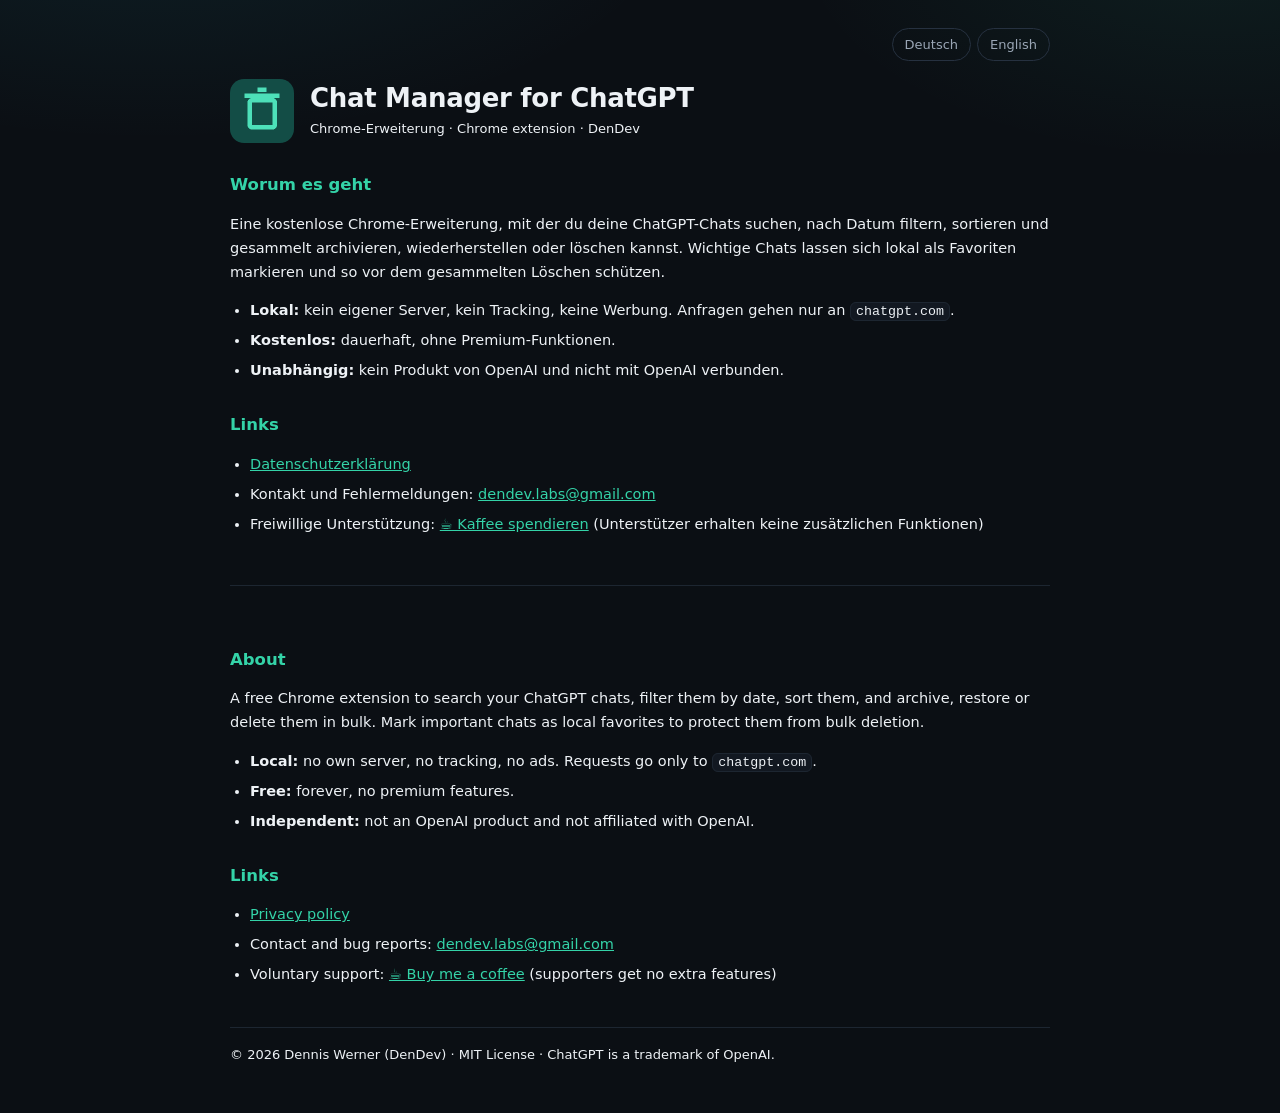
==== chat-manager/index.html @ b448d84f "Add Chat Manager for ChatGPT project page and privacy policy Generated from the extension repository" ====
<!doctype html>
<html lang="de">
<head>
  <meta charset="utf-8">
  <meta name="viewport" content="width=device-width,initial-scale=1">
  <title>Chat Manager for ChatGPT</title>
  <meta name="description" content="Kostenlose Chrome-Erweiterung zum Suchen, Filtern, Archivieren und gesammelten Löschen von ChatGPT-Chats. Lokal, ohne Tracking. / Free Chrome extension to search, filter, archive and bulk-delete ChatGPT chats.">
  <link rel="icon" href="icons/icon48.png">
  <link rel="stylesheet" href="style.css">
</head>
<body>
<main class="app doc">
  <nav class="doc-lang" aria-label="Sprache / Language">
    <a href="#de" lang="de">Deutsch</a>
    <a href="#en" lang="en">English</a>
  </nav>

  <header class="site-head">
    <img src="icons/icon128.png" width="64" height="64" alt="">
    <div>
      <h1>Chat Manager for ChatGPT</h1>
      <p class="doc-meta">Chrome-Erweiterung · Chrome extension · DenDev</p>
    </div>
  </header>

  <article id="de" lang="de" class="doc-section">
    <h2>Worum es geht</h2>
    <p>Eine kostenlose Chrome-Erweiterung, mit der du deine ChatGPT-Chats suchen, nach Datum filtern, sortieren und gesammelt archivieren, wiederherstellen oder löschen kannst. Wichtige Chats lassen sich lokal als Favoriten markieren und so vor dem gesammelten Löschen schützen.</p>
    <ul>
      <li><strong>Lokal:</strong> kein eigener Server, kein Tracking, keine Werbung. Anfragen gehen nur an <code>chatgpt.com</code>.</li>
      <li><strong>Kostenlos:</strong> dauerhaft, ohne Premium-Funktionen.</li>
      <li><strong>Unabhängig:</strong> kein Produkt von OpenAI und nicht mit OpenAI verbunden.</li>
    </ul>

    <h2>Links</h2>
    <ul>
      <li><a href="privacy.html">Datenschutzerklärung</a></li>
      <li>Kontakt und Fehlermeldungen: <a href="mailto:dendev.labs@gmail.com">dendev.labs@gmail.com</a></li>
      <li>Freiwillige Unterstützung: <a href="https://buymeacoffee.com/rockstaa" target="_blank" rel="noopener noreferrer">☕ Kaffee spendieren</a> (Unterstützer erhalten keine zusätzlichen Funktionen)</li>
    </ul>
  </article>

  <article id="en" lang="en" class="doc-section">
    <h2>About</h2>
    <p>A free Chrome extension to search your ChatGPT chats, filter them by date, sort them, and archive, restore or delete them in bulk. Mark important chats as local favorites to protect them from bulk deletion.</p>
    <ul>
      <li><strong>Local:</strong> no own server, no tracking, no ads. Requests go only to <code>chatgpt.com</code>.</li>
      <li><strong>Free:</strong> forever, no premium features.</li>
      <li><strong>Independent:</strong> not an OpenAI product and not affiliated with OpenAI.</li>
    </ul>

    <h2>Links</h2>
    <ul>
      <li><a href="privacy.html#en">Privacy policy</a></li>
      <li>Contact and bug reports: <a href="mailto:dendev.labs@gmail.com">dendev.labs@gmail.com</a></li>
      <li>Voluntary support: <a href="https://buymeacoffee.com/rockstaa" target="_blank" rel="noopener noreferrer">☕ Buy me a coffee</a> (supporters get no extra features)</li>
    </ul>
  </article>

  <p class="doc-meta site-foot">© 2026 Dennis Werner (DenDev) · MIT License · ChatGPT is a trademark of OpenAI.</p>
</main>
</body>
</html>
---- chat-manager/style.css ----
/* Chat Manager for ChatGPT – dark UI. No external fonts or assets. */
:root {
  color-scheme: dark;
  --bg: #0b0f14;
  --surface: #121821;
  --surface-2: #18202b;
  --surface-3: #1f2935;
  --line: #263140;
  --line-soft: #1d2631;
  --text: #eef2f6;
  --muted: #9aa6b5;
  --faint: #6f7c8c;
  --accent: #34d3a8;
  --accent-2: #2bb8c9;
  --accent-ink: #052520;
  --accent-soft: rgba(52, 211, 168, .12);
  --danger: #e5566b;
  --danger-strong: #b8364b;
  --danger-soft: rgba(229, 86, 107, .12);
  --warn: #f2b45a;
  --warn-soft: rgba(242, 180, 90, .12);
  --star: #f5c451;
  --radius: 14px;
  --radius-sm: 10px;
  --shadow: 0 1px 0 rgba(255, 255, 255, .03) inset, 0 12px 40px -20px rgba(0, 0, 0, .7);
  --focus: 0 0 0 3px rgba(52, 211, 168, .45);
  --ease: cubic-bezier(.2, .7, .2, 1);
}
* { box-sizing: border-box; }
html { -webkit-text-size-adjust: 100%; }
body {
  margin: 0;
  background:
    radial-gradient(900px 420px at 12% -10%, rgba(43, 184, 201, .10), transparent 60%),
    radial-gradient(700px 360px at 95% -5%, rgba(52, 211, 168, .08), transparent 60%),
    var(--bg);
  color: var(--text);
  font: 14.5px/1.5 system-ui, -apple-system, "Segoe UI", Roboto, sans-serif;
  min-height: 100vh;
}
.sprite { position: absolute; width: 0; height: 0; overflow: hidden; }
.sr-only { position: absolute; width: 1px; height: 1px; padding: 0; margin: -1px; overflow: hidden; clip: rect(0 0 0 0); white-space: nowrap; border: 0; }
.hidden { display: none !important; }
.muted { color: var(--muted); }
.ellipsis { overflow: hidden; text-overflow: ellipsis; white-space: nowrap; min-width: 0; }
.skip-link { position: absolute; left: 16px; top: -60px; background: var(--accent); color: var(--accent-ink); padding: 8px 14px; border-radius: 8px; z-index: 10; font-weight: 700; }
.skip-link:focus { top: 12px; }

.app { width: min(1080px, calc(100% - 32px)); margin: 28px auto 48px; }

/* Icons */
.ic { width: 18px; height: 18px; flex: none; }
.ic.sm { width: 15px; height: 15px; }
.ic.xs { width: 12px; height: 12px; }

/* Buttons */
.btn, .tab, .menu-item, .star, .open { font: inherit; }
.btn {
  display: inline-flex; align-items: center; justify-content: center; gap: 7px;
  border: 1px solid transparent; border-radius: var(--radius-sm);
  padding: 9px 14px; font-weight: 650; cursor: pointer; color: var(--text);
  background: var(--surface-3); text-decoration: none; white-space: nowrap; line-height: 1.2;
  transition: background .15s var(--ease), border-color .15s var(--ease), transform .1s var(--ease), opacity .15s;
}
.btn:hover:not(:disabled) { background: #263242; }
.btn:active:not(:disabled) { transform: translateY(1px); }
.btn:disabled { opacity: .42; cursor: not-allowed; }
.btn.sm { padding: 7px 11px; font-size: 13.5px; }
.btn.primary { background: linear-gradient(135deg, var(--accent), var(--accent-2)); color: var(--accent-ink); }
.btn.primary:hover:not(:disabled) { filter: brightness(1.08); background: linear-gradient(135deg, var(--accent), var(--accent-2)); }
.btn.secondary { background: var(--surface-2); border-color: var(--line); }
.btn.secondary:hover:not(:disabled) { border-color: #36465a; background: var(--surface-3); }
.btn.ghost { background: transparent; color: var(--muted); }
.btn.ghost:hover:not(:disabled) { background: var(--surface-2); color: var(--text); }
.btn.danger { background: var(--danger-strong); color: #fff; }
.btn.danger:hover:not(:disabled) { background: var(--danger); }
.btn.icon-only { padding: 9px; }
.btn.icon-only.sm { padding: 6px; }
.btn.coffee { background: var(--accent-soft); color: var(--accent); border-color: rgba(52, 211, 168, .25); }
.btn.coffee:hover { background: rgba(52, 211, 168, .2); }
:focus-visible { outline: none; box-shadow: var(--focus); }
a:focus-visible, button:focus-visible, summary:focus-visible { border-radius: var(--radius-sm); }

/* Header */
.appbar { display: flex; justify-content: space-between; align-items: center; gap: 16px; margin-bottom: 22px; flex-wrap: wrap; }
.brand { display: flex; align-items: center; gap: 14px; min-width: 0; }
.logo {
  width: 48px; height: 48px; border-radius: 14px; display: grid; place-items: center; flex: none;
  background: linear-gradient(145deg, rgba(52, 211, 168, .22), rgba(43, 184, 201, .12));
  border: 1px solid rgba(52, 211, 168, .3); color: var(--accent);
}
.logo svg { width: 26px; height: 26px; }
h1 { margin: 0; font-size: 22px; letter-spacing: -.3px; line-height: 1.2; }
.tagline { margin: 2px 0 0; color: var(--muted); font-size: 13.5px; }
.appbar-actions { display: flex; align-items: center; gap: 6px; flex-wrap: wrap; }
.pill {
  display: inline-flex; align-items: center; gap: 7px; padding: 5px 11px; border-radius: 999px;
  font-size: 12.5px; color: var(--muted); background: var(--surface); border: 1px solid var(--line); margin-right: 4px;
}
.pill .dot { width: 8px; height: 8px; border-radius: 50%; background: var(--faint); }
.pill[data-state="ok"] .dot { background: var(--accent); box-shadow: 0 0 0 3px var(--accent-soft); }
.pill[data-state="error"] { color: var(--warn); }
.pill[data-state="error"] .dot { background: var(--warn); }
.pill[data-state="checking"] .dot { animation: pulse 1.2s ease-in-out infinite; }

/* Stats */
.stats { display: grid; grid-template-columns: repeat(5, minmax(0, 1fr)); gap: 10px; margin-bottom: 18px; }
.stat { background: var(--surface); border: 1px solid var(--line-soft); border-radius: var(--radius); padding: 12px 14px; display: flex; flex-direction: column; gap: 2px; min-width: 0; }
.stat-value { font-size: 22px; font-weight: 700; letter-spacing: -.4px; font-variant-numeric: tabular-nums; }
.stat-label { font-size: 12px; color: var(--muted); overflow: hidden; text-overflow: ellipsis; white-space: nowrap; }
.stat.accent .stat-value { color: var(--accent); }

/* Tabs */
.tabs { display: inline-flex; gap: 4px; padding: 4px; background: var(--surface); border: 1px solid var(--line-soft); border-radius: 12px; margin-bottom: 14px; max-width: 100%; overflow-x: auto; }
.tab {
  display: inline-flex; align-items: center; gap: 7px; border: 0; background: transparent; color: var(--muted);
  padding: 8px 14px; border-radius: 9px; cursor: pointer; font-weight: 600; white-space: nowrap;
  transition: background .15s var(--ease), color .15s var(--ease);
}
.tab:hover:not(:disabled) { color: var(--text); }
.tab[aria-selected="true"] { background: var(--surface-3); color: var(--text); box-shadow: 0 1px 0 rgba(255, 255, 255, .04) inset; }
.tab:disabled { cursor: not-allowed; opacity: .6; }
.tab .count { font-size: 12px; color: var(--accent); font-variant-numeric: tabular-nums; background: var(--accent-soft); padding: 1px 7px; border-radius: 999px; }

/* Controls */
.controls { display: flex; flex-wrap: wrap; gap: 10px; align-items: flex-end; margin-bottom: 14px; }
.search-wrap { position: relative; flex: 1 1 280px; min-width: 0; }
.search-wrap > .ic { position: absolute; left: 12px; top: 50%; transform: translateY(-50%); color: var(--faint); pointer-events: none; }
.kbd-hint { position: absolute; right: 10px; top: 50%; transform: translateY(-50%); font: 600 11px/1 ui-monospace, monospace; color: var(--faint); border: 1px solid var(--line); border-radius: 5px; padding: 3px 6px; pointer-events: none; }
.search-wrap input:focus ~ .kbd-hint, .search-wrap input:not(:placeholder-shown) ~ .kbd-hint { display: none; }
input[type="search"], input[type="date"], select, #confirmText {
  background: var(--surface); border: 1px solid var(--line); border-radius: var(--radius-sm); color: var(--text);
  font: inherit; padding: 9px 12px; min-height: 40px; transition: border-color .15s var(--ease), box-shadow .15s var(--ease);
}
input[type="search"] { width: 100%; padding-left: 38px; padding-right: 36px; }
input:focus, select:focus { border-color: var(--accent); outline: none; box-shadow: var(--focus); }
input[aria-invalid="true"] { border-color: var(--danger); }
input:disabled, select:disabled { opacity: .5; cursor: not-allowed; }
select { cursor: pointer; padding-right: 30px; }
input[type="date"]::-webkit-calendar-picker-indicator { filter: invert(.8); cursor: pointer; }
.field { display: flex; flex-direction: column; gap: 4px; }
.field-label { font-size: 11.5px; color: var(--muted); font-weight: 600; letter-spacing: .2px; padding-left: 2px; }
.custom-range { display: flex; gap: 8px; animation: fade .18s var(--ease); }
.controls-end { display: flex; gap: 8px; margin-left: auto; align-items: center; }

/* Menu */
.menu { position: relative; }
.menu > summary { list-style: none; }
.menu > summary::-webkit-details-marker { display: none; }
.menu-panel {
  position: absolute; right: 0; top: calc(100% + 6px); z-index: 5; width: 270px; padding: 8px;
  background: var(--surface-2); border: 1px solid var(--line); border-radius: var(--radius); box-shadow: 0 18px 50px -12px #000c;
  animation: pop .16s var(--ease);
}
.menu-item { display: block; width: 100%; text-align: left; background: transparent; border: 0; color: var(--text); padding: 9px 10px; border-radius: 8px; cursor: pointer; font-weight: 600; }
.menu-item:hover:not(:disabled) { background: var(--surface-3); }
.menu-item:disabled { opacity: .4; cursor: not-allowed; }
.menu-note { margin: 4px 10px 6px; color: var(--muted); font-size: 12.5px; }
.menu-note.small { font-size: 11.5px; color: var(--faint); margin-top: 8px; }

/* Banner */
.banner { display: flex; align-items: center; gap: 12px; padding: 11px 14px; margin-bottom: 12px; border-radius: var(--radius); background: var(--warn-soft); border: 1px solid rgba(242, 180, 90, .3); color: var(--text); animation: fade .2s var(--ease); }
.banner > .ic { color: var(--warn); }
.banner-body { flex: 1; min-width: 0; font-size: 13.5px; }

/* Panel / list */
.panel { background: var(--surface); border: 1px solid var(--line-soft); border-radius: var(--radius); box-shadow: var(--shadow); overflow: hidden; }
.selectionbar { display: flex; align-items: center; gap: 12px; flex-wrap: wrap; padding: 10px 14px; border-bottom: 1px solid var(--line-soft); background: var(--surface-2); position: sticky; top: 0; z-index: 2; }
.checkall { display: inline-flex; align-items: center; gap: 10px; font-weight: 600; cursor: pointer; }
#selectionInfo { font-size: 13px; flex: 1; min-width: 120px; }
.actions { display: flex; gap: 6px; flex-wrap: wrap; margin-left: auto; }
input[type="checkbox"] { width: 17px; height: 17px; accent-color: var(--accent); cursor: pointer; margin: 0; flex: none; }
input[type="checkbox"]:disabled { cursor: not-allowed; }

.list { min-height: 260px; }
.list:focus { outline: none; }
.item { display: flex; align-items: center; gap: 4px; padding: 0 8px 0 0; border-bottom: 1px solid var(--line-soft); transition: background .12s var(--ease); animation: fade .2s var(--ease); }
.item:last-child { border-bottom: 0; }
.item:hover { background: rgba(255, 255, 255, .02); }
.item:has(.row-check:checked) { background: var(--accent-soft); }
.item-main { display: flex; align-items: center; gap: 12px; flex: 1; min-width: 0; padding: 11px 6px 11px 16px; cursor: pointer; }
.details { min-width: 0; flex: 1; }
.name { font-weight: 600; overflow: hidden; text-overflow: ellipsis; white-space: nowrap; }
.name.untitled { color: var(--muted); font-style: italic; font-weight: 500; }
.meta { display: flex; align-items: center; gap: 8px; flex-wrap: wrap; font-size: 12px; color: var(--muted); margin-top: 1px; }
.badge { display: inline-flex; align-items: center; gap: 4px; font-size: 11px; font-weight: 650; padding: 1px 7px; border-radius: 999px; background: var(--surface-3); color: var(--muted); }
.badge.subtle { background: transparent; border: 1px solid var(--line); }
.badge.protected { background: rgba(245, 196, 81, .12); color: var(--star); }
.star, .open {
  display: grid; place-items: center; width: 36px; height: 36px; border-radius: 9px; border: 0; background: transparent;
  color: var(--faint); cursor: pointer; flex: none; transition: color .15s var(--ease), background .15s var(--ease), transform .15s var(--ease);
}
.star:hover:not(:disabled), .open:hover { background: var(--surface-3); color: var(--text); }
.star.on { color: var(--star); }
.star.on:hover:not(:disabled) { color: var(--star); }
.star:active:not(:disabled) { transform: scale(.88); }
.star:disabled { cursor: not-allowed; opacity: .5; }
.open { color: var(--faint); }
.skeleton { height: 58px; background: linear-gradient(90deg, transparent 0, rgba(255, 255, 255, .04) 50%, transparent 100%) var(--surface); background-size: 300% 100%; animation: shimmer 1.4s linear infinite; }
.empty { padding: 56px 20px; text-align: center; color: var(--muted); display: flex; flex-direction: column; align-items: center; gap: 14px; }
.empty p { margin: 0; max-width: 460px; }
.empty.error p { color: var(--warn); }
.more { padding: 12px; text-align: center; border-top: 1px solid var(--line-soft); }

/* Progress & result */
.progress { padding: 14px 16px; border-bottom: 1px solid var(--line-soft); background: var(--surface-2); animation: fade .2s var(--ease); }
.progress-head, .progress-foot, .result-head { display: flex; align-items: center; justify-content: space-between; gap: 12px; }
.progress-pct { font-weight: 700; color: var(--accent); font-variant-numeric: tabular-nums; }
.bar { height: 8px; margin: 10px 0; background: var(--surface-3); border-radius: 999px; overflow: hidden; }
.bar > span { display: block; height: 100%; width: 0; background: linear-gradient(90deg, var(--accent), var(--accent-2)); border-radius: inherit; transition: width .3s var(--ease); }
.progress-foot { font-size: 12.5px; flex-wrap: wrap; }
#progressCurrent { flex: 1; }
.result { padding: 12px 16px; border-bottom: 1px solid var(--line-soft); font-size: 13.5px; animation: fade .2s var(--ease); }
.result[data-tone="ok"] { background: var(--accent-soft); }
.result[data-tone="warn"] { background: var(--warn-soft); }
.result-actions { display: flex; gap: 6px; align-items: center; flex: none; }
.result details { margin-top: 8px; }
.result summary { cursor: pointer; color: var(--muted); }
.result ul { margin: 8px 0 0; padding-left: 18px; max-height: 180px; overflow: auto; color: var(--muted); font-size: 12.5px; }

.status { min-height: 20px; margin: 10px 4px 0; color: var(--muted); font-size: 12.5px; }

/* Footer */
.footer { margin-top: 30px; }
.support { display: flex; align-items: center; gap: 14px; padding: 14px 16px; border: 1px solid var(--line-soft); border-radius: var(--radius); background: var(--surface); }
.support-ic { width: 26px; height: 26px; color: var(--accent); }
.support > div { flex: 1; min-width: 0; }
.support strong { font-size: 14px; }
.support p { margin: 2px 0 0; color: var(--muted); font-size: 13px; }
.disclaimer { color: var(--faint); font-size: 12px; line-height: 1.65; margin: 14px 4px 0; }
.disclaimer.small { margin-top: 6px; }

/* Dialogs */
dialog {
  width: min(480px, calc(100vw - 32px)); max-height: calc(100vh - 48px); overflow: auto;
  border: 1px solid var(--line); border-radius: 18px; background: var(--surface-2); color: var(--text);
  padding: 22px 24px; box-shadow: 0 30px 100px -20px #000;
}
dialog[open] { animation: pop .18s var(--ease); }
dialog::backdrop { background: rgba(3, 6, 10, .72); backdrop-filter: blur(3px); }
dialog h2 { margin: 0 0 8px; font-size: 19px; letter-spacing: -.2px; }
dialog p { color: var(--muted); margin: 0 0 10px; }
.notes { margin: 0 0 10px; padding-left: 18px; color: var(--muted); font-size: 13px; }
.notes:empty { display: none; }
.protected-box { display: flex; gap: 10px; padding: 12px; border-radius: var(--radius-sm); background: rgba(245, 196, 81, .08); border: 1px solid rgba(245, 196, 81, .25); margin: 10px 0; }
.protected-box > .ic { color: var(--star); margin-top: 2px; }
.protected-box p { color: var(--text); margin-bottom: 8px; }
label.inline { display: inline-flex; align-items: center; gap: 9px; cursor: pointer; }
#typeConfirmWrap { margin-top: 14px; }
#typeConfirmWrap label { font-size: 13.5px; }
#confirmText { width: 100%; margin-top: 6px; font-family: ui-monospace, monospace; letter-spacing: .5px; }
.dialog-buttons { display: flex; justify-content: flex-end; gap: 8px; margin-top: 20px; flex-wrap: wrap; }
.dialog-head { display: flex; justify-content: space-between; align-items: center; margin-bottom: 8px; }
.dialog-head h2 { margin: 0; }
.setting { padding: 14px 0; border-bottom: 1px solid var(--line-soft); display: flex; flex-direction: column; gap: 7px; }
.setting > label:not(.inline), .setting-label { font-weight: 650; }
.setting select { align-self: flex-start; }
.setting-help { font-size: 12.5px; color: var(--muted); margin: 0; }
.setting .btn { align-self: flex-start; }
.support-mini { border-bottom: 0; }
#settingsDialog > form > .setting-help { margin-top: 6px; color: var(--faint); }

/* Animations */
@keyframes fade { from { opacity: 0; } to { opacity: 1; } }
@keyframes pop { from { opacity: 0; transform: translateY(4px) scale(.98); } to { opacity: 1; transform: none; } }
@keyframes shimmer { from { background-position: 100% 0; } to { background-position: -200% 0; } }
@keyframes pulse { 50% { opacity: .35; } }
@keyframes spin { to { transform: rotate(360deg); } }
.spinning .ic { animation: spin .9s linear infinite; }
@media (prefers-reduced-motion: reduce) {
  *, *::before, *::after { animation-duration: .01ms !important; animation-iteration-count: 1 !important; transition-duration: .01ms !important; }
}

/* Responsive */
@media (max-width: 860px) {
  .stats { grid-template-columns: repeat(3, minmax(0, 1fr)); }
  .controls-end { margin-left: 0; }
}
@media (max-width: 600px) {
  .app { width: calc(100% - 24px); margin-top: 16px; }
  .stats { grid-template-columns: repeat(2, minmax(0, 1fr)); }
  .stat.accent { grid-column: span 2; }
  .controls > .field, .custom-range, .controls-end { flex: 1 1 100%; }
  .custom-range .field { flex: 1; }
  .controls-end { flex-wrap: wrap; }
  .actions { margin-left: 0; width: 100%; }
  .actions .btn { flex: 1; }
  .support { flex-direction: column; align-items: flex-start; }
  .kbd-hint { display: none; }
}

/* Footer links */
.disclaimer a { color: var(--muted); text-decoration: underline; text-underline-offset: 2px; }
.disclaimer a:hover { color: var(--accent); }
.setting-help a { color: var(--accent); }

/* Privacy page */
.doc { max-width: 820px; line-height: 1.65; }
.doc-section[hidden] { display: none; }
.doc-section + .doc-section { margin-top: 48px; padding-top: 32px; border-top: 1px solid var(--line-soft); }
.doc h1 { font-size: 26px; margin: 0 0 4px; }
.doc h2 { font-size: 16.5px; margin: 28px 0 8px; color: var(--accent); }
.doc p, .doc li { color: var(--text); }
.doc ul { padding-left: 20px; }
.doc li + li { margin-top: 6px; }
.doc a { color: var(--accent); }
.doc code { font-size: .92em; padding: 1px 5px; border-radius: 6px; background: var(--surface); border: 1px solid var(--line-soft); overflow-wrap: anywhere; }
.doc-meta { color: var(--muted); font-size: 13px; margin: 0; }
.doc-lang { display: flex; gap: 6px; justify-content: flex-end; margin-bottom: 18px; }
.doc-lang a { padding: 5px 12px; border-radius: 999px; border: 1px solid var(--line); color: var(--muted); text-decoration: none; font-size: 13px; }
.doc-lang a[aria-current="true"] { border-color: var(--accent); color: var(--accent); background: var(--accent-soft); }
.doc-table { overflow-x: auto; border: 1px solid var(--line-soft); border-radius: var(--radius-sm); background: var(--surface); }
.doc table { width: 100%; border-collapse: collapse; font-size: 13.5px; min-width: 560px; }
.doc th, .doc td { text-align: left; vertical-align: top; padding: 9px 12px; border-bottom: 1px solid var(--line-soft); }
.doc tr:last-child td { border-bottom: 0; }
.doc th { color: var(--muted); font-weight: 600; }
.doc-lang .doc-home { margin-right: auto; border-color: transparent; padding-left: 0; }
.site-head { display: flex; align-items: center; gap: 16px; margin-bottom: 8px; }
.site-head img { border-radius: 14px; }
.site-foot { margin-top: 40px; padding-top: 16px; border-top: 1px solid var(--line-soft); }
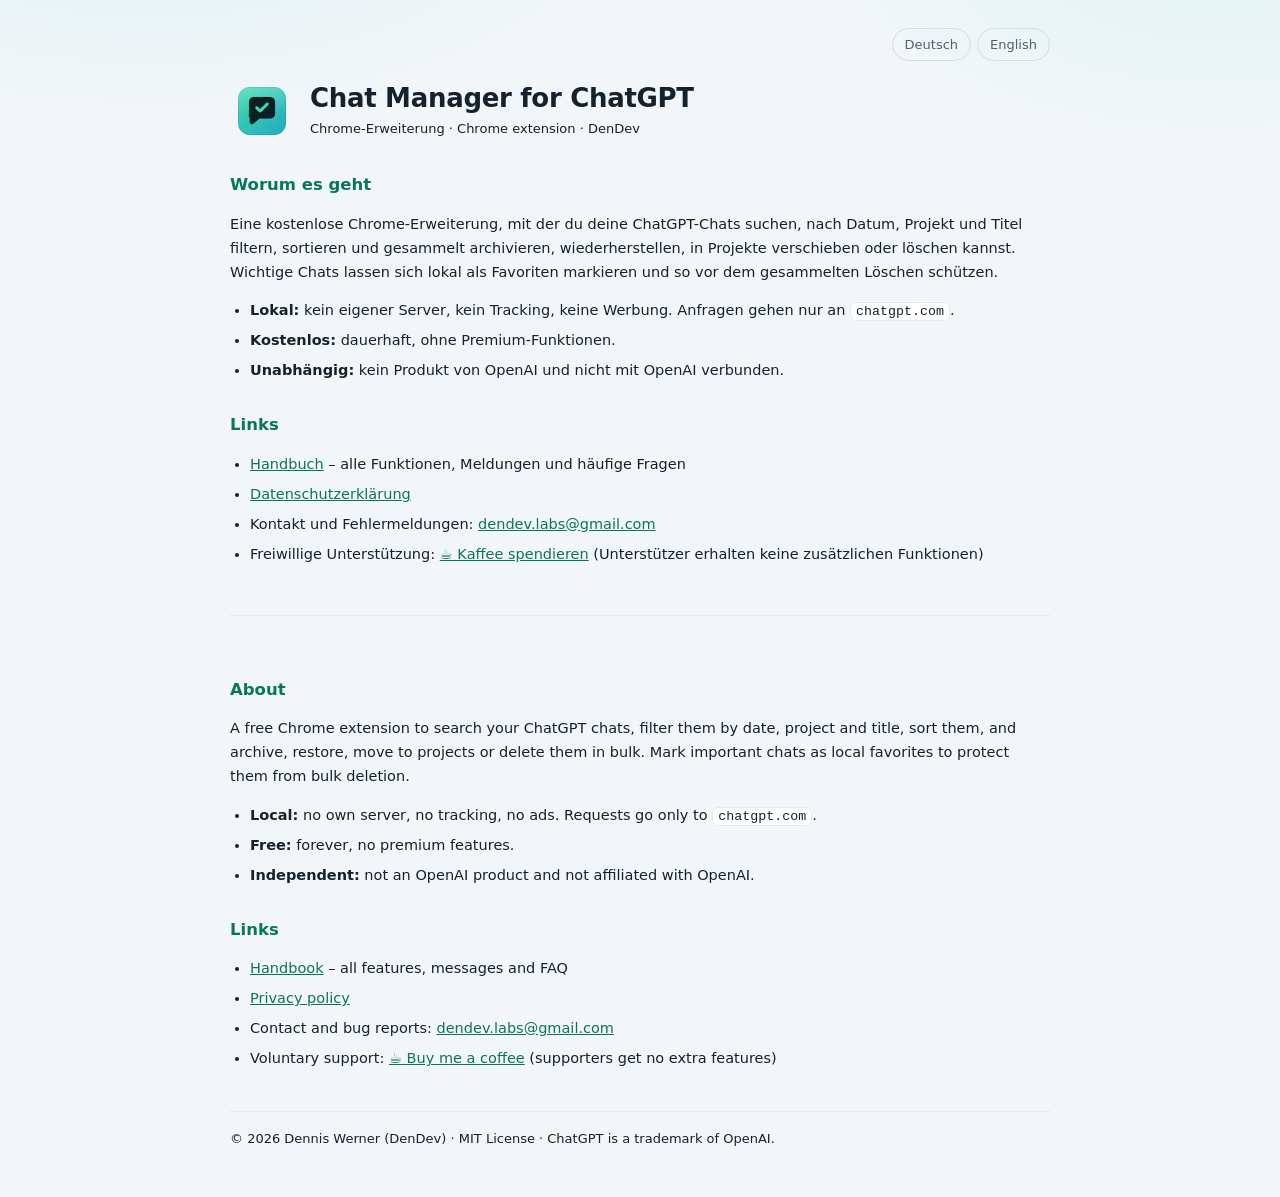
==== commit b76c9120: "Chat Manager 2.2.0: handbook, light theme, privacy policy 2026-11-21 - new handbook (help.html, DE/E" ====
--- a/chat-manager/index.html
+++ b/chat-manager/index.html
@@ -6,6 +6,7 @@
   <title>Chat Manager for ChatGPT</title>
   <meta name="description" content="Kostenlose Chrome-Erweiterung zum Suchen, Filtern, Archivieren und gesammelten Löschen von ChatGPT-Chats. Lokal, ohne Tracking. / Free Chrome extension to search, filter, archive and bulk-delete ChatGPT chats.">
   <link rel="icon" href="icons/icon48.png">
+  <script src="src/theme.js"></script>
   <link rel="stylesheet" href="style.css">
 </head>
 <body>
@@ -25,7 +26,7 @@
 
   <article id="de" lang="de" class="doc-section">
     <h2>Worum es geht</h2>
-    <p>Eine kostenlose Chrome-Erweiterung, mit der du deine ChatGPT-Chats suchen, nach Datum filtern, sortieren und gesammelt archivieren, wiederherstellen oder löschen kannst. Wichtige Chats lassen sich lokal als Favoriten markieren und so vor dem gesammelten Löschen schützen.</p>
+    <p>Eine kostenlose Chrome-Erweiterung, mit der du deine ChatGPT-Chats suchen, nach Datum, Projekt und Titel filtern, sortieren und gesammelt archivieren, wiederherstellen, in Projekte verschieben oder löschen kannst. Wichtige Chats lassen sich lokal als Favoriten markieren und so vor dem gesammelten Löschen schützen.</p>
     <ul>
       <li><strong>Lokal:</strong> kein eigener Server, kein Tracking, keine Werbung. Anfragen gehen nur an <code>chatgpt.com</code>.</li>
       <li><strong>Kostenlos:</strong> dauerhaft, ohne Premium-Funktionen.</li>
@@ -34,6 +35,7 @@
 
     <h2>Links</h2>
     <ul>
+      <li><a href="help.html">Handbuch</a> – alle Funktionen, Meldungen und häufige Fragen</li>
       <li><a href="privacy.html">Datenschutzerklärung</a></li>
       <li>Kontakt und Fehlermeldungen: <a href="mailto:dendev.labs@gmail.com">dendev.labs@gmail.com</a></li>
       <li>Freiwillige Unterstützung: <a href="https://buymeacoffee.com/rockstaa" target="_blank" rel="noopener noreferrer">☕ Kaffee spendieren</a> (Unterstützer erhalten keine zusätzlichen Funktionen)</li>
@@ -42,7 +44,7 @@
 
   <article id="en" lang="en" class="doc-section">
     <h2>About</h2>
-    <p>A free Chrome extension to search your ChatGPT chats, filter them by date, sort them, and archive, restore or delete them in bulk. Mark important chats as local favorites to protect them from bulk deletion.</p>
+    <p>A free Chrome extension to search your ChatGPT chats, filter them by date, project and title, sort them, and archive, restore, move to projects or delete them in bulk. Mark important chats as local favorites to protect them from bulk deletion.</p>
     <ul>
       <li><strong>Local:</strong> no own server, no tracking, no ads. Requests go only to <code>chatgpt.com</code>.</li>
       <li><strong>Free:</strong> forever, no premium features.</li>
@@ -51,6 +53,7 @@
 
     <h2>Links</h2>
     <ul>
+      <li><a href="help.html#en">Handbook</a> – all features, messages and FAQ</li>
       <li><a href="privacy.html#en">Privacy policy</a></li>
       <li>Contact and bug reports: <a href="mailto:dendev.labs@gmail.com">dendev.labs@gmail.com</a></li>
       <li>Voluntary support: <a href="https://buymeacoffee.com/rockstaa" target="_blank" rel="noopener noreferrer">☕ Buy me a coffee</a> (supporters get no extra features)</li>
--- a/chat-manager/style.css
+++ b/chat-manager/style.css
@@ -1,4 +1,5 @@
-/* Chat Manager for ChatGPT – dark UI. No external fonts or assets. */
+/* Chat Manager for ChatGPT – dark and light UI. No external fonts or assets.
+   Theme: <html data-theme="dark|light"> is set by src/theme.js; all colours are tokens below. */
 :root {
   color-scheme: dark;
   --bg: #0b0f14;
@@ -25,14 +26,81 @@
   --shadow: 0 1px 0 rgba(255, 255, 255, .03) inset, 0 12px 40px -20px rgba(0, 0, 0, .7);
   --focus: 0 0 0 3px rgba(52, 211, 168, .45);
   --ease: cubic-bezier(.2, .7, .2, 1);
+  --danger-ink: #fff;
+  --btn-hover: #263242;
+  --line-strong: #36465a;
+  --glow-1: rgba(43, 184, 201, .10);
+  --glow-2: rgba(52, 211, 168, .08);
+  --row-hover: rgba(255, 255, 255, .02);
+  --shimmer: rgba(255, 255, 255, .04);
+  --inset-hi: rgba(255, 255, 255, .04);
+  --backdrop: rgba(3, 6, 10, .72);
+  --pop-shadow: 0 18px 50px -12px rgba(0, 0, 0, .8);
+  --dialog-shadow: 0 30px 100px -20px #000;
+  --accent-line: rgba(52, 211, 168, .25);
+  --accent-soft-strong: rgba(52, 211, 168, .2);
+  --logo-bg: linear-gradient(145deg, rgba(52, 211, 168, .22), rgba(43, 184, 201, .12));
+  --star-soft: rgba(245, 196, 81, .12);
+  --star-box: rgba(245, 196, 81, .08);
+  --star-line: rgba(245, 196, 81, .25);
+  --warn-line: rgba(242, 180, 90, .3);
+  --project-soft: rgba(43, 184, 201, .14);
+  --project-ink: var(--accent-2);
+  --date-icon: invert(.8);
+}
+
+/* Light theme: same tokens, light values. Text colours meet WCAG AA (≥ 4.5:1) on --surface. */
+:root[data-theme="light"] {
+  color-scheme: light;
+  --bg: #f3f6f8;
+  --surface: #ffffff;
+  --surface-2: #f7f9fa;
+  --surface-3: #ebf0f3;
+  --line: #d5dde4;
+  --line-soft: #e3e9ee;
+  --text: #15212c;
+  --muted: #52606d;
+  --faint: #5f6b77;
+  --accent: #08765b;
+  --accent-2: #087282;
+  --accent-ink: #ffffff;
+  --accent-soft: rgba(8, 118, 91, .09);
+  --danger: #cf3a52;
+  --danger-strong: #b93047;
+  --danger-soft: rgba(207, 58, 82, .09);
+  --warn: #9a5b00;
+  --warn-soft: rgba(214, 140, 20, .12);
+  --star: #8f6300;
+  --shadow: 0 1px 2px rgba(16, 24, 40, .04), 0 12px 32px -22px rgba(16, 24, 40, .28);
+  --focus: 0 0 0 3px rgba(8, 118, 91, .32);
+  --btn-hover: #e2e8ed;
+  --line-strong: #bcc7d1;
+  --glow-1: rgba(43, 184, 201, .10);
+  --glow-2: rgba(52, 211, 168, .10);
+  --row-hover: rgba(16, 24, 40, .025);
+  --shimmer: rgba(16, 24, 40, .05);
+  --inset-hi: rgba(255, 255, 255, .9);
+  --backdrop: rgba(21, 33, 44, .38);
+  --pop-shadow: 0 18px 44px -14px rgba(16, 24, 40, .28);
+  --dialog-shadow: 0 30px 80px -24px rgba(16, 24, 40, .4);
+  --accent-line: rgba(8, 118, 91, .3);
+  --accent-soft-strong: rgba(8, 118, 91, .16);
+  --logo-bg: linear-gradient(145deg, rgba(52, 211, 168, .2), rgba(43, 184, 201, .12));
+  --star-soft: rgba(214, 150, 0, .12);
+  --star-box: rgba(214, 150, 0, .07);
+  --star-line: rgba(176, 122, 0, .3);
+  --warn-line: rgba(154, 91, 0, .28);
+  --project-soft: rgba(10, 125, 142, .1);
+  --project-ink: #0a7385;
+  --date-icon: none;
 }
 * { box-sizing: border-box; }
 html { -webkit-text-size-adjust: 100%; }
 body {
   margin: 0;
   background:
-    radial-gradient(900px 420px at 12% -10%, rgba(43, 184, 201, .10), transparent 60%),
-    radial-gradient(700px 360px at 95% -5%, rgba(52, 211, 168, .08), transparent 60%),
+    radial-gradient(900px 420px at 12% -10%, var(--glow-1), transparent 60%),
+    radial-gradient(700px 360px at 95% -5%, var(--glow-2), transparent 60%),
     var(--bg);
   color: var(--text);
   font: 14.5px/1.5 system-ui, -apple-system, "Segoe UI", Roboto, sans-serif;
@@ -62,22 +130,22 @@
   background: var(--surface-3); text-decoration: none; white-space: nowrap; line-height: 1.2;
   transition: background .15s var(--ease), border-color .15s var(--ease), transform .1s var(--ease), opacity .15s;
 }
-.btn:hover:not(:disabled) { background: #263242; }
+.btn:hover:not(:disabled) { background: var(--btn-hover); }
 .btn:active:not(:disabled) { transform: translateY(1px); }
 .btn:disabled { opacity: .42; cursor: not-allowed; }
 .btn.sm { padding: 7px 11px; font-size: 13.5px; }
 .btn.primary { background: linear-gradient(135deg, var(--accent), var(--accent-2)); color: var(--accent-ink); }
 .btn.primary:hover:not(:disabled) { filter: brightness(1.08); background: linear-gradient(135deg, var(--accent), var(--accent-2)); }
 .btn.secondary { background: var(--surface-2); border-color: var(--line); }
-.btn.secondary:hover:not(:disabled) { border-color: #36465a; background: var(--surface-3); }
+.btn.secondary:hover:not(:disabled) { border-color: var(--line-strong); background: var(--surface-3); }
 .btn.ghost { background: transparent; color: var(--muted); }
 .btn.ghost:hover:not(:disabled) { background: var(--surface-2); color: var(--text); }
-.btn.danger { background: var(--danger-strong); color: #fff; }
+.btn.danger { background: var(--danger-strong); color: var(--danger-ink); }
 .btn.danger:hover:not(:disabled) { background: var(--danger); }
 .btn.icon-only { padding: 9px; }
 .btn.icon-only.sm { padding: 6px; }
-.btn.coffee { background: var(--accent-soft); color: var(--accent); border-color: rgba(52, 211, 168, .25); }
-.btn.coffee:hover { background: rgba(52, 211, 168, .2); }
+.btn.coffee { background: var(--accent-soft); color: var(--accent); border-color: var(--accent-line); }
+.btn.coffee:hover { background: var(--accent-soft-strong); }
 :focus-visible { outline: none; box-shadow: var(--focus); }
 a:focus-visible, button:focus-visible, summary:focus-visible { border-radius: var(--radius-sm); }
 
@@ -86,8 +154,8 @@
 .brand { display: flex; align-items: center; gap: 14px; min-width: 0; }
 .logo {
   width: 48px; height: 48px; border-radius: 14px; display: grid; place-items: center; flex: none;
-  background: linear-gradient(145deg, rgba(52, 211, 168, .22), rgba(43, 184, 201, .12));
-  border: 1px solid rgba(52, 211, 168, .3); color: var(--accent);
+  background: var(--logo-bg);
+  border: 1px solid var(--accent-line); color: var(--accent);
 }
 .logo svg { width: 26px; height: 26px; }
 h1 { margin: 0; font-size: 22px; letter-spacing: -.3px; line-height: 1.2; }
@@ -118,7 +186,7 @@
   transition: background .15s var(--ease), color .15s var(--ease);
 }
 .tab:hover:not(:disabled) { color: var(--text); }
-.tab[aria-selected="true"] { background: var(--surface-3); color: var(--text); box-shadow: 0 1px 0 rgba(255, 255, 255, .04) inset; }
+.tab[aria-selected="true"] { background: var(--surface-3); color: var(--text); box-shadow: 0 1px 0 var(--inset-hi) inset; }
 .tab:disabled { cursor: not-allowed; opacity: .6; }
 .tab .count { font-size: 12px; color: var(--accent); font-variant-numeric: tabular-nums; background: var(--accent-soft); padding: 1px 7px; border-radius: 999px; }
 
@@ -137,7 +205,7 @@
 input[aria-invalid="true"] { border-color: var(--danger); }
 input:disabled, select:disabled { opacity: .5; cursor: not-allowed; }
 select { cursor: pointer; padding-right: 30px; }
-input[type="date"]::-webkit-calendar-picker-indicator { filter: invert(.8); cursor: pointer; }
+input[type="date"]::-webkit-calendar-picker-indicator { filter: var(--date-icon); cursor: pointer; }
 .field { display: flex; flex-direction: column; gap: 4px; }
 .field-label { font-size: 11.5px; color: var(--muted); font-weight: 600; letter-spacing: .2px; padding-left: 2px; }
 .custom-range { display: flex; gap: 8px; animation: fade .18s var(--ease); }
@@ -149,7 +217,7 @@
 .menu > summary::-webkit-details-marker { display: none; }
 .menu-panel {
   position: absolute; right: 0; top: calc(100% + 6px); z-index: 5; width: 270px; padding: 8px;
-  background: var(--surface-2); border: 1px solid var(--line); border-radius: var(--radius); box-shadow: 0 18px 50px -12px #000c;
+  background: var(--surface-2); border: 1px solid var(--line); border-radius: var(--radius); box-shadow: var(--pop-shadow);
   animation: pop .16s var(--ease);
 }
 .menu-item { display: block; width: 100%; text-align: left; background: transparent; border: 0; color: var(--text); padding: 9px 10px; border-radius: 8px; cursor: pointer; font-weight: 600; }
@@ -157,9 +225,19 @@
 .menu-item:disabled { opacity: .4; cursor: not-allowed; }
 .menu-note { margin: 4px 10px 6px; color: var(--muted); font-size: 12.5px; }
 .menu-note.small { font-size: 11.5px; color: var(--faint); margin-top: 8px; }
+.preset-panel { width: 310px; }
+.preset-list { list-style: none; margin: 0; padding: 0; max-height: 260px; overflow: auto; }
+.preset-list:empty { display: none; }
+.preset-list li { display: flex; align-items: center; gap: 2px; }
+.preset-list .menu-item { flex: 1; min-width: 0; overflow: hidden; text-overflow: ellipsis; white-space: nowrap; }
+.preset-save { border-top: 1px solid var(--line-soft); margin-top: 6px; padding: 10px 2px 0; display: flex; flex-direction: column; gap: 6px; }
+.preset-save .field-label { padding-left: 8px; }
+.preset-save-row { display: flex; gap: 6px; padding: 0 6px; }
+.preset-save-row input { flex: 1; min-width: 0; }
+.item-main { user-select: none; }
 
 /* Banner */
-.banner { display: flex; align-items: center; gap: 12px; padding: 11px 14px; margin-bottom: 12px; border-radius: var(--radius); background: var(--warn-soft); border: 1px solid rgba(242, 180, 90, .3); color: var(--text); animation: fade .2s var(--ease); }
+.banner { display: flex; align-items: center; gap: 12px; padding: 11px 14px; margin-bottom: 12px; border-radius: var(--radius); background: var(--warn-soft); border: 1px solid var(--warn-line); color: var(--text); animation: fade .2s var(--ease); }
 .banner > .ic { color: var(--warn); }
 .banner-body { flex: 1; min-width: 0; font-size: 13.5px; }
 
@@ -167,7 +245,8 @@
 .panel { background: var(--surface); border: 1px solid var(--line-soft); border-radius: var(--radius); box-shadow: var(--shadow); overflow: hidden; }
 .selectionbar { display: flex; align-items: center; gap: 12px; flex-wrap: wrap; padding: 10px 14px; border-bottom: 1px solid var(--line-soft); background: var(--surface-2); position: sticky; top: 0; z-index: 2; }
 .checkall { display: inline-flex; align-items: center; gap: 10px; font-weight: 600; cursor: pointer; }
-#selectionInfo { font-size: 13px; flex: 1; min-width: 120px; }
+#selectionInfo { font-size: 13px; flex: 1; min-width: 120px; white-space: nowrap; overflow: hidden; text-overflow: ellipsis; }
+
 .actions { display: flex; gap: 6px; flex-wrap: wrap; margin-left: auto; }
 input[type="checkbox"] { width: 17px; height: 17px; accent-color: var(--accent); cursor: pointer; margin: 0; flex: none; }
 input[type="checkbox"]:disabled { cursor: not-allowed; }
@@ -176,7 +255,7 @@
 .list:focus { outline: none; }
 .item { display: flex; align-items: center; gap: 4px; padding: 0 8px 0 0; border-bottom: 1px solid var(--line-soft); transition: background .12s var(--ease); animation: fade .2s var(--ease); }
 .item:last-child { border-bottom: 0; }
-.item:hover { background: rgba(255, 255, 255, .02); }
+.item:hover { background: var(--row-hover); }
 .item:has(.row-check:checked) { background: var(--accent-soft); }
 .item-main { display: flex; align-items: center; gap: 12px; flex: 1; min-width: 0; padding: 11px 6px 11px 16px; cursor: pointer; }
 .details { min-width: 0; flex: 1; }
@@ -185,7 +264,8 @@
 .meta { display: flex; align-items: center; gap: 8px; flex-wrap: wrap; font-size: 12px; color: var(--muted); margin-top: 1px; }
 .badge { display: inline-flex; align-items: center; gap: 4px; font-size: 11px; font-weight: 650; padding: 1px 7px; border-radius: 999px; background: var(--surface-3); color: var(--muted); }
 .badge.subtle { background: transparent; border: 1px solid var(--line); }
-.badge.protected { background: rgba(245, 196, 81, .12); color: var(--star); }
+.badge.protected { background: var(--star-soft); color: var(--star); }
+.badge.project { background: var(--project-soft); color: var(--project-ink); }
 .star, .open {
   display: grid; place-items: center; width: 36px; height: 36px; border-radius: 9px; border: 0; background: transparent;
   color: var(--faint); cursor: pointer; flex: none; transition: color .15s var(--ease), background .15s var(--ease), transform .15s var(--ease);
@@ -196,7 +276,7 @@
 .star:active:not(:disabled) { transform: scale(.88); }
 .star:disabled { cursor: not-allowed; opacity: .5; }
 .open { color: var(--faint); }
-.skeleton { height: 58px; background: linear-gradient(90deg, transparent 0, rgba(255, 255, 255, .04) 50%, transparent 100%) var(--surface); background-size: 300% 100%; animation: shimmer 1.4s linear infinite; }
+.skeleton { height: 58px; background: linear-gradient(90deg, transparent 0, var(--shimmer) 50%, transparent 100%) var(--surface); background-size: 300% 100%; animation: shimmer 1.4s linear infinite; }
 .empty { padding: 56px 20px; text-align: center; color: var(--muted); display: flex; flex-direction: column; align-items: center; gap: 14px; }
 .empty p { margin: 0; max-width: 460px; }
 .empty.error p { color: var(--warn); }
@@ -234,21 +314,31 @@
 dialog {
   width: min(480px, calc(100vw - 32px)); max-height: calc(100vh - 48px); overflow: auto;
   border: 1px solid var(--line); border-radius: 18px; background: var(--surface-2); color: var(--text);
-  padding: 22px 24px; box-shadow: 0 30px 100px -20px #000;
+  padding: 22px 24px; box-shadow: var(--dialog-shadow);
 }
 dialog[open] { animation: pop .18s var(--ease); }
-dialog::backdrop { background: rgba(3, 6, 10, .72); backdrop-filter: blur(3px); }
+dialog::backdrop { background: var(--backdrop); backdrop-filter: blur(3px); }
 dialog h2 { margin: 0 0 8px; font-size: 19px; letter-spacing: -.2px; }
 dialog p { color: var(--muted); margin: 0 0 10px; }
 .notes { margin: 0 0 10px; padding-left: 18px; color: var(--muted); font-size: 13px; }
 .notes:empty { display: none; }
-.protected-box { display: flex; gap: 10px; padding: 12px; border-radius: var(--radius-sm); background: rgba(245, 196, 81, .08); border: 1px solid rgba(245, 196, 81, .25); margin: 10px 0; }
+.protected-box { display: flex; gap: 10px; padding: 12px; border-radius: var(--radius-sm); background: var(--star-box); border: 1px solid var(--star-line); margin: 10px 0; }
 .protected-box > .ic { color: var(--star); margin-top: 2px; }
 .protected-box p { color: var(--text); margin-bottom: 8px; }
 label.inline { display: inline-flex; align-items: center; gap: 9px; cursor: pointer; }
 #typeConfirmWrap { margin-top: 14px; }
 #typeConfirmWrap label { font-size: 13.5px; }
 #confirmText { width: 100%; margin-top: 6px; font-family: ui-monospace, monospace; letter-spacing: .5px; }
+#moveWrap { margin: 4px 0 12px; }
+#moveWrap .field, #moveTarget { width: 100%; }
+#diagDialog { width: min(600px, calc(100vw - 32px)); }
+#diagText {
+  width: 100%; resize: vertical; min-height: 180px; padding: 10px 12px; border-radius: var(--radius-sm);
+  border: 1px solid var(--line); background: var(--surface); color: var(--text);
+  font: 12.5px/1.55 ui-monospace, SFMono-Regular, Consolas, monospace; white-space: pre; overflow: auto;
+}
+#diagText:focus-visible { outline: none; box-shadow: var(--focus); }
+.diag-status { min-height: 1.4em; margin: 8px 0 0; font-size: 13px; }
 .dialog-buttons { display: flex; justify-content: flex-end; gap: 8px; margin-top: 20px; flex-wrap: wrap; }
 .dialog-head { display: flex; justify-content: space-between; align-items: center; margin-bottom: 8px; }
 .dialog-head h2 { margin: 0; }
@@ -259,6 +349,23 @@
 .setting .btn { align-self: flex-start; }
 .support-mini { border-bottom: 0; }
 #settingsDialog > form > .setting-help { margin-top: 6px; color: var(--faint); }
+
+/* Welcome introduction: non-modal card, bottom right */
+dialog.welcome {
+  position: fixed; inset: auto 24px 24px auto; margin: 0; z-index: 20;
+  width: min(380px, calc(100vw - 32px)); padding: 16px 18px 14px;
+}
+.welcome-head { display: flex; justify-content: space-between; align-items: center; margin: -4px -6px 4px 0; }
+.welcome-step { font-size: 12px; font-weight: 650; color: var(--accent); letter-spacing: .2px; }
+.welcome-body h2 { font-size: 17px; margin: 0 0 6px; }
+.welcome-body p { color: var(--muted); font-size: 13.5px; margin: 0; }
+.welcome-foot { display: flex; align-items: center; gap: 6px; margin-top: 16px; }
+.welcome-dots { display: inline-flex; gap: 5px; margin-right: auto; }
+.welcome-dots .dot { width: 7px; height: 7px; border-radius: 50%; background: var(--line); transition: background .2s var(--ease), width .2s var(--ease); }
+.welcome-dots .dot.on { width: 18px; border-radius: 999px; background: var(--accent); }
+.tour-target { outline: 2px solid var(--accent); outline-offset: 6px; border-radius: var(--radius-sm); animation: tour-pulse 1.8s ease-in-out infinite; }
+@keyframes tour-pulse { 50% { outline-color: var(--accent-line); outline-offset: 9px; } }
+@media (max-width: 600px) { dialog.welcome { inset: auto 12px 12px 12px; width: auto; } }
 
 /* Animations */
 @keyframes fade { from { opacity: 0; } to { opacity: 1; } }
@@ -315,6 +422,19 @@
 .doc tr:last-child td { border-bottom: 0; }
 .doc th { color: var(--muted); font-weight: 600; }
 .doc-lang .doc-home { margin-right: auto; border-color: transparent; padding-left: 0; }
+/* Handbook */
+.doc h3 { font-size: 15px; margin: 22px 0 6px; }
+.doc ol { padding-left: 22px; }
+.doc kbd { font: 600 12px/1 ui-monospace, monospace; padding: 2px 6px; border: 1px solid var(--line); border-bottom-width: 2px; border-radius: 5px; background: var(--surface); }
+.toc { margin: 22px 0 8px; padding: 14px 18px; border: 1px solid var(--line-soft); border-radius: var(--radius); background: var(--surface); }
+.toc ol { margin: 0; padding-left: 20px; columns: 2 220px; column-gap: 28px; }
+.toc li + li { margin-top: 3px; }
+.doc figure { margin: 14px 0 18px; }
+.doc figure img { display: block; max-width: 100%; height: auto; border-radius: var(--radius-sm); border: 1px solid var(--line); box-shadow: var(--shadow); }
+.doc figure.narrow img { max-width: min(100%, 480px); }
+.doc figcaption { margin-top: 6px; color: var(--muted); font-size: 12.5px; }
+.faq dt { font-weight: 650; margin-top: 14px; }
+.faq dd { margin: 4px 0 0; color: var(--muted); }
 .site-head { display: flex; align-items: center; gap: 16px; margin-bottom: 8px; }
 .site-head img { border-radius: 14px; }
 .site-foot { margin-top: 40px; padding-top: 16px; border-top: 1px solid var(--line-soft); }
